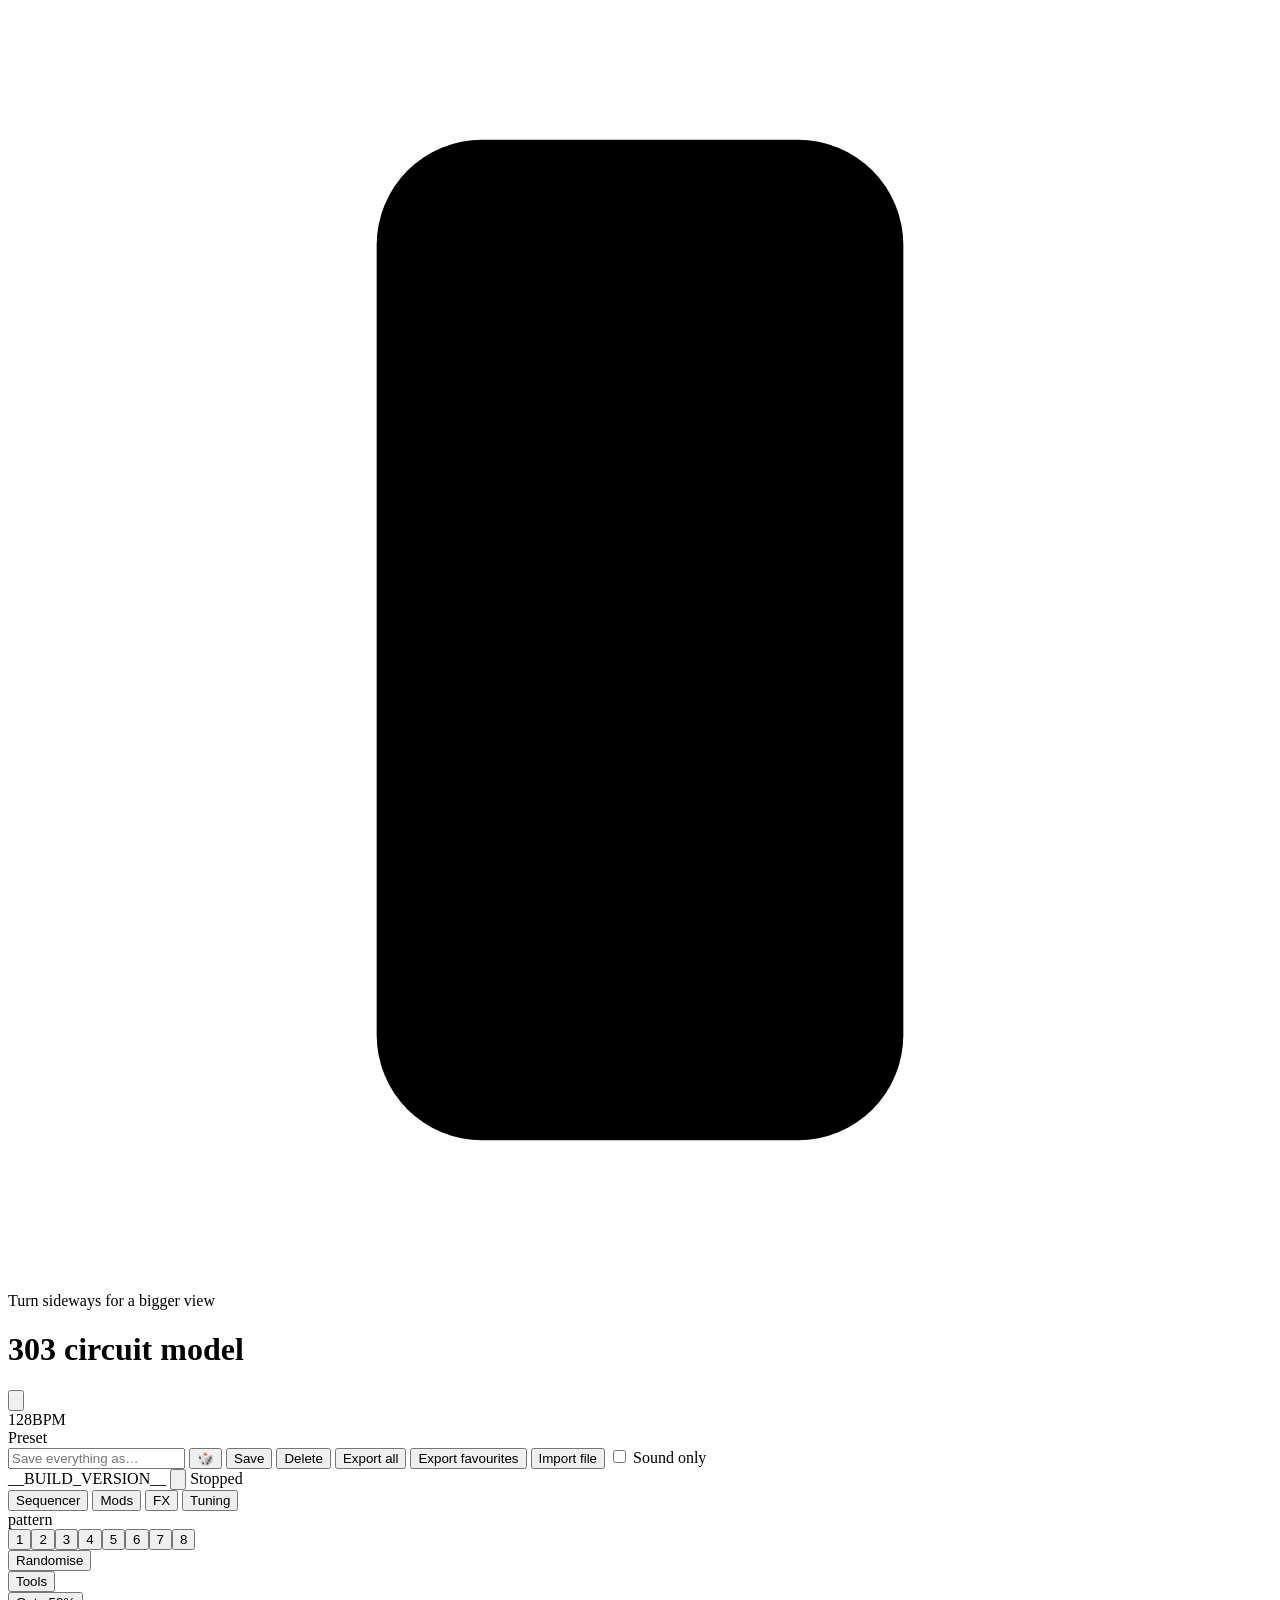
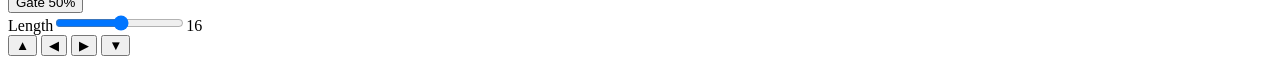
==== src/index.html @ d78f2672 "Try the Silkscreen pixel font as the UI font Self-hosted fonts/Silkscreen-Regular.woff2 (OFL) replac" ====
<!doctype html>
<html lang="en">
<meta charset="utf-8">
<meta name="viewport" content="width=device-width, initial-scale=1, maximum-scale=1, user-scalable=no, viewport-fit=cover">
<title>303 Circuit Model</title>
<link rel="manifest" href="manifest.webmanifest">
<meta name="theme-color" content="#181412">
<link rel="icon" href="icons/icon.svg" type="image/svg+xml">
<link rel="icon" href="icons/icon-192.png" sizes="192x192">
<link rel="apple-touch-icon" href="icons/apple-touch-icon.png">
<meta name="apple-mobile-web-app-capable" content="yes">
<meta name="mobile-web-app-capable" content="yes">
<meta name="apple-mobile-web-app-status-bar-style" content="black">
<meta name="apple-mobile-web-app-title" content="303">
<style>@font-face { font-family: 'Silkscreen'; font-style: normal; font-weight: 400; font-display: block; size-adjust: 72%; src: url(fonts/Silkscreen-Regular.woff2) format('woff2'); }</style>
<script>
// Inside the VST3 plug-in (plugin/) this page is the plug-in's screen: the plug-in hands it its saved storage and takes
// the engine messages, and the DAW's transport and tempo replace the Play button and Tempo dial. In a browser this is null.
const tbPlugin = (() => {
  const J = window.__JUCE__, d = J && J.initialisationData && J.initialisationData.tb303 && J.initialisationData.tb303[0];
  if (!d || !J.backend) return null;
  document.documentElement.dataset.plugin = '';
  const emit = (m) => J.backend.emitEvent('tb303', m), data = new Map(Object.entries(d.store || {}));
  const storage = { // a Storage the plug-in keeps (its own state for this instance, and a library shared by every instance)
    getItem: (k) => data.has(k) ? data.get(k) : null,
    setItem: (k, v) => { v = String(v); data.set(k, v); emit({ type: 'store', key: k, value: v }); },
    removeItem: (k) => { data.delete(k); emit({ type: 'store', key: k, value: null }); },
    key: (i) => [...data.keys()][i] ?? null,
    get length() { return data.size; },
  };
  return { info: d, storage, send: emit, on: (fn) => J.backend.addEventListener('tb303', fn) };
})();
const tbStore = tbPlugin ? tbPlugin.storage : (() => { try { return localStorage; } catch { return null; } })();
</script>
<script>try { const r = document.documentElement, t = JSON.parse(tbStore.getItem('tb303.lcdTheme')), v = JSON.parse(tbStore.getItem('tb303.lcdVars')); if (typeof t === 'string') r.dataset.lcd = t; if (JSON.parse(tbStore.getItem('tb303.lcdMode')) !== 'mono') r.dataset.lcdmode = 'colour'; if (v) for (const k in v) r.style.setProperty(k, v[k]); } catch {}</script>
<style>
/*@css*/
</style>
<div class="rotate" role="note"><svg viewBox="0 0 24 24" aria-hidden="true"><rect x="7" y="2.5" width="10" height="19" rx="2"/><path d="M11 18.5h2"/></svg><p>Turn sideways for a bigger view</p></div>
<div class="main">
  <header class="top">
    <h1 class="status">303 circuit model</h1>
    <button class="icon play" id="play" type="button" aria-label="Play"><svg viewBox="0 0 24 24" aria-hidden="true"><path class="tri" d="M7 4.5 L19.5 12 L7 19.5 Z"/><rect class="sq" x="6" y="6" width="12" height="12"/></svg></button>
    <div class="bpm">
      <div class="knob" id="bpm" tabindex="0" role="slider" aria-label="Tempo" aria-valuemin="60" aria-valuemax="200"></div>
      <div class="bpm-read"><output id="bpm-val">128</output><span class="label">BPM</span></div>
    </div>
    <div class="hp presets" id="prj-bar">
      <span class="label">Preset</span>
      <select id="prj-preset" aria-label="Presets" hidden></select><div class="pm" data-for="prj-preset"></div>
      <div class="pm-foot">
        <input id="prj-name" type="text" placeholder="Save everything as…" maxlength="40" aria-label="Preset name">
        <button type="button" id="prj-roll" title="Another name" aria-label="Suggest another name">🎲</button>
        <button type="button" id="prj-save">Save</button>
        <button type="button" id="prj-del">Delete</button>
        <button type="button" id="prj-export" title="Saves every preset under My presets to one file. Import file loads them all back in.">Export all</button>
        <button type="button" id="prj-exfav" title="Saves every starred preset, factory and your own, to one file in the same format as Export all.">Export favourites</button>
        <button type="button" id="prj-import">Import file</button>
        <label class="pm-opt" title="Loading a preset changes only the sound and effects, and keeps your patterns and tempo"><input type="checkbox" id="prj-sndonly"> Sound only</label>
        <input type="file" id="prj-file" accept=".json,application/json" hidden>
        <span class="hint" id="prj-msg" role="status"></span>
      </div>
    </div>
    <span class="sq-msg" id="sq-msg" role="status"></span>
    <span class="ver" id="ver" title="Build __BUILD_SHA__, __BUILD_DATE__">__BUILD_VERSION__</span>
    <button type="button" class="icon gear" id="open-options" aria-haspopup="dialog" aria-label="Options"><svg viewBox="0 0 24 24" aria-hidden="true"><path d="M10.3 2h3.4l.5 2.6 1.9.8 2.2-1.5 2.4 2.4-1.5 2.2.8 1.9 2.6.5v3.4l-2.6.5-.8 1.9 1.5 2.2-2.4 2.4-2.2-1.5-1.9.8-.5 2.6h-3.4l-.5-2.6-1.9-.8-2.2 1.5-2.4-2.4 1.5-2.2-.8-1.9L2 13.7v-3.4l2.6-.5.8-1.9-1.5-2.2 2.4-2.4 2.2 1.5 1.9-.8z M12 8.4a3.6 3.6 0 1 0 0 7.2a3.6 3.6 0 1 0 0-7.2z" fill-rule="evenodd"/></svg></button>
    <span class="status" id="status" role="status">Stopped</span>
  </header>

  <div class="panel dev" id="panel" data-title="TB-303 Voice"></div>

  <div class="tabs mtabs" id="mtabs" role="tablist" aria-label="Sections">
    <button type="button" role="tab" data-pane="seq">Sequencer</button>
    <button type="button" role="tab" data-pane="mods">Mods</button>
    <button type="button" role="tab" data-pane="fx">FX</button>
    <button type="button" role="tab" data-pane="tune">Tuning</button>
  </div>

  <section class="sq pane" id="pane-seq" data-title="Sequencer" role="tabpanel" aria-label="Sequencer">
    <div class="sq-body">
      <!-- controls above the roll (the pattern and what you do to it) and below it (a long Length slider; Gate is a menu beside Tools); Generate lives in the Randomise menu (key G) -->
      <div class="sq-row sq-bank">
        <span class="rlab">pattern</span>
        <div class="seg slots" id="bk-n" role="group" aria-label="Pattern slot"><button type="button" data-n="0" aria-pressed="false">1</button><button type="button" data-n="1" aria-pressed="false">2</button><button type="button" data-n="2" aria-pressed="false">3</button><button type="button" data-n="3" aria-pressed="false">4</button><button type="button" data-n="4" aria-pressed="false">5</button><button type="button" data-n="5" aria-pressed="false">6</button><button type="button" data-n="6" aria-pressed="false">7</button><button type="button" data-n="7" aria-pressed="false">8</button></div>
        <div class="chain-read" id="chain-read" hidden><span class="label">Chain</span><span class="ch-list"></span><button type="button" id="chain-clear" aria-label="Clear chain">×</button></div>
        <div class="fn rmenu"><button type="button" id="rm-btn" aria-haspopup="menu" aria-expanded="false" title="Randomise, alter, shuffle and generate the pattern">Randomise</button><div class="fn-menu" id="rm-menu" role="menu" hidden>
          <span class="mh">randomise</span>
          <button type="button" role="menuitem" data-rm="r-acc" title="New random accents on the notes; the notes, slides and octaves stay">Accents</button>
          <button type="button" role="menuitem" data-rm="r-sld" title="New random slides on the notes; the notes, accents and octaves stay">Slides</button>
          <button type="button" role="menuitem" data-rm="r-oct" title="New random octaves for the notes; the notes themselves, accents and slides stay">Octaves</button>
          <span class="mh">alter</span>
          <button type="button" role="menuitem" data-rm="a-acc" title="Vary the accents: about a quarter of the notes gain or lose an accent; again for more">Accents</button>
          <button type="button" role="menuitem" data-rm="a-sld" title="Vary the slides: about a quarter of the notes gain or lose a slide; again for more">Slides</button>
          <button type="button" role="menuitem" data-rm="a-oct" title="Vary the octaves: about a quarter of the notes jump an octave up or down; again for more">Octaves</button>
          <button type="button" role="menuitem" data-rm="alter" title="Vary the whole pattern: about a quarter of the steps change note, octave, accent, slide or rest">Whole pattern</button>
          <span class="mh">pattern</span>
          <button type="button" role="menuitem" data-rm="p-shuf" title="Move the steps around at random: notes keep their accents and slides, rests move too">Shuffle steps</button>
          <button type="button" role="menuitem" id="rand" title="New pattern from a random factory one, looped, reversed, doubled or shuffled; the length stays">Generate</button>
          <button type="button" role="menuitem" id="p-refill" title="Give every slot you have not edited a new generated pattern">Refill slots</button>
        </div></div>
        <div class="fn rmenu"><button type="button" id="tm-btn" aria-haspopup="menu" aria-expanded="false" title="Copy, paste, double, clear, undo and move the notes">Tools</button><div class="fn-menu" id="tm-menu" role="menu" hidden>
          <span class="mh">pattern</span>
          <button type="button" role="menuitem" id="p-copy" title="Copy this pattern">Copy</button>
          <button type="button" role="menuitem" id="p-paste" title="Paste over this pattern" disabled>Paste</button>
          <button type="button" role="menuitem" id="p-dup" title="Repeat the pattern until it fills 16 steps, or 32 if it is already 16 or more">Double</button>
          <button type="button" role="menuitem" id="p-clear" title="Clear every step of this pattern">Clear</button>
          <button type="button" role="menuitem" id="p-undo" title="Undo the last change to a pattern" disabled>Undo</button>
          <span class="mh">move notes</span>
          <button type="button" role="menuitem" data-rm="nu-up" title="Every note up a semitone">Up a semitone</button>
          <button type="button" role="menuitem" data-rm="nu-dn" title="Every note down a semitone">Down a semitone</button>
          <button type="button" role="menuitem" data-rm="nu-oup" title="Every note up an octave">Up an octave</button>
          <button type="button" role="menuitem" data-rm="nu-odn" title="Every note down an octave">Down an octave</button>
          <button type="button" role="menuitem" data-rm="rot-l" title="Shift the pattern a step left (the first step goes to the end)">Shift a step left</button>
          <button type="button" role="menuitem" data-rm="rot-r" title="Shift the pattern a step right (the last step comes to the front)">Shift a step right</button>
          <span class="mh">chain</span>
          <button type="button" role="menuitem" data-rm="join" title="Join every chained pattern into one and copy it, ready to paste into a slot">Join chain and copy</button>
        </div></div>
        <!-- Gate (Johnny: "call it gate", was the Step len slider): how long each note sounds, picked from a menu like Randomise and Tools; items drawn by renderSide -->
        <div class="fn rmenu gmenu"><button type="button" id="gm-btn" aria-haspopup="menu" aria-expanded="false" title="Gate: how long each note sounds, as a share of the step">Gate <span id="o-gate">50%</span></button><div class="fn-menu" id="gm-menu" role="menu" hidden></div></div>
      </div>
      <div class="seqwrap"><div class="seq" id="seq" role="grid" aria-label="Pattern"></div></div>
      <div class="sq-foot"><div class="sq-foot-rows">
      <div class="sq-row sq-side">
        <label class="sld len"><span>Length</span><input type="range" data-a="len" min="1" max="64" step="1" aria-label="Pattern length"><output id="o-len">16</output></label>
      </div></div>
        <!-- a cross of four (Johnny): up and down move every note a semitone (Shift for an octave), left and right shift the pattern a step -->
        <div class="nudge dpad" role="group" aria-label="Move the notes">
          <button type="button" class="dp-up" data-nudge="1" title="Every note up a semitone, Shift-click for an octave" aria-label="Notes up">▲</button>
          <button type="button" class="dp-lt" data-rot="-1" title="Shift the pattern a step left (the first step goes to the end)" aria-label="Shift the pattern left">◀</button>
          <button type="button" class="dp-rt" data-rot="1" title="Shift the pattern a step right (the last step comes to the front)" aria-label="Shift the pattern right">▶</button>
          <button type="button" class="dp-dn" data-nudge="-1" title="Every note down a semitone, Shift-click for an octave" aria-label="Notes down">▼</button>
        </div>
      </div>
    </div>
  </section>

  <div class="pane" data-title="Mods" id="pane-mods" role="tabpanel" aria-label="Mods" hidden><div class="mods" id="mods" aria-label="Common mods"></div></div>

  <div class="pane tupane" data-title="Tuning" id="pane-tune" role="tabpanel" aria-label="Tuning" hidden>
    <div class="sq-row tu-top">
      <span class="rlab">tuning</span>
      <div class="acts" id="tu-sys">
        <button type="button" data-t="just" aria-pressed="false" title="Pure intervals from the root (5-limit just intonation): thirds and fifths beat-free, far keys sour">Just</button>
        <button type="button" data-t="pyth" aria-pressed="false" title="Pure fifths from the root: bright, wide major thirds">Pythagorean</button>
        <button type="button" data-t="mean" aria-pressed="false" title="Quarter-comma meantone from the root: pure major thirds, one howling wolf fifth">Meantone</button>
        <button type="button" data-t="drift" title="Every note a few cents out at random, like an old unit whose DAC has drifted">Drift</button>
      </div>
      <div class="acts tu-end"><button type="button" id="tu-reset" title="Every note back to 0 cents: equal temperament, the stock 303">Reset</button><button type="button" id="tu-undo" disabled>Undo</button></div>
    </div>
    <div class="tu-faders" id="tu-faders" role="group" aria-label="Fine tune of each note, in cents, the same in every octave"></div>
    <div class="sq-row tu-foot">
      <span class="rlab">root</span>
      <div class="seg slots" id="tu-root" role="group" aria-label="Root of the temperament"><button type="button" data-r="0" aria-pressed="false">c</button><button type="button" data-r="1" aria-pressed="false">c♯</button><button type="button" data-r="2" aria-pressed="false">d</button><button type="button" data-r="3" aria-pressed="false">d♯</button><button type="button" data-r="4" aria-pressed="false">e</button><button type="button" data-r="5" aria-pressed="false">f</button><button type="button" data-r="6" aria-pressed="false">f♯</button><button type="button" data-r="7" aria-pressed="false">g</button><button type="button" data-r="8" aria-pressed="false">g♯</button><button type="button" data-r="9" aria-pressed="false">a</button><button type="button" data-r="10" aria-pressed="false">a♯</button><button type="button" data-r="11" aria-pressed="false">b</button></div>
    </div>
  </div>

  <div class="pane fxpane" data-title="Effects" id="pane-fx" role="tabpanel" aria-label="Effects" hidden>
    <section class="fxb" id="fx-fold" aria-label="Buchla 259 wavefolder" title="Buchla 259 timbre circuit: five folding cells and a direct path (Esqueda et al., DAFx-17), ahead of the drive. Timbre is the gain into the cells, Symmetry a DC offset.">
      <div class="fxh"><button type="button" class="onoff" id="fx-fold-on" aria-pressed="false">Off</button><span class="fxname">Folder</span><span class="fxsub">Buchla 259</span></div>
      <div class="fxknobs" id="fx-fold-knobs"></div>
    </section>
    <section class="fxb" id="fx-rat" aria-label="Drive">
      <div class="fxh"><button type="button" class="onoff" id="fx-rat-on" aria-pressed="false">Off</button><span class="fxname">Drive</span>
        <div class="fn rmenu tmenu" id="drv-type" data-label="Drive pedal"></div></div>
      <div class="fxknobs" id="fx-rat-knobs"></div>
    </section>
    <section class="fxb" id="fx-dly" aria-label="Digital delay">
      <div class="fxh"><button type="button" class="onoff" id="fx-dly-on" aria-pressed="false">Off</button><span class="fxname">Delay</span><span class="fxsub">tempo synced, tone on the repeats</span>
        <div class="seg cmp-mode" id="dly-mode" role="radiogroup" aria-label="Delay mode"><button type="button" role="radio" data-m="1">Ping-pong</button><button type="button" role="radio" data-m="0">Mono</button></div></div>
      <div class="fxknobs" id="fx-dly-knobs"></div>
    </section>
    <section class="fxb blk-cmp" id="fx-cmp" aria-label="Compactor sidechain" title="Ducks the delay and reverb returns when the synth plays. Amount: how deep and how easily it ducks. Release: how fast the returns come back.">
      <div class="fxh"><span class="fxname">Compactor</span><span class="fxsub">ducks the returns under the synth</span></div>
      <div class="fxknobs" id="fx-cmp-knobs"></div>
    </section>
    <div class="fx-row2">
    <section class="fxb blk-lex" id="fx-lex" aria-label="Reverb">
      <div class="fxh lex-head">
        <button type="button" class="onoff" id="fx-lex-on" aria-pressed="false">Off</button>
        <span class="fxname">Reverb</span>
        <div class="fn rmenu tmenu" id="rev-type" data-label="Reverb type"></div>
        <div class="fn rmenu tmenu" id="rev-prog" data-label="Program"></div>
      </div>
      <div class="fxknobs" id="fx-lex-knobs"></div>
    </section>
    <section class="fxb" id="fx-flg" aria-label="Flanger">
      <div class="fxh"><button type="button" class="onoff" id="fx-flg-on" aria-pressed="false">Off</button>
        <div class="seg cmp-mode" id="flg-mode" role="radiogroup" aria-label="Flanger mode"><button type="button" role="radio" data-m="0">Flanger</button><button type="button" role="radio" data-m="1">Chorus</button></div></div>
      <div class="fxknobs" id="fx-flg-knobs"></div>
    </section>
    </div>
    <section class="fxb blk-route" id="fx-route" aria-label="FX routing">
      <svg class="route-dia" id="route-dia" viewBox="0 0 560 60" role="group" aria-label="Signal path through the effects. Click a block to switch it on or off."></svg>
      <div class="route-ctl">
        <div class="seg" id="route-order" role="radiogroup" aria-label="Folder and drive order"><button type="button" role="radio" data-v="0" title="The folder first, then the drive pedal (the stock order)">fold → drive</button><button type="button" role="radio" data-v="1" title="The drive pedal first, then the folder: folds the clipped wave">drive → fold</button></div>
        <div class="seg" id="route-ret" role="radiogroup" aria-label="Delay and reverb routing"><button type="button" role="radio" data-v="0" title="Delay and reverb both fed from the synth, side by side (the stock routing)">parallel</button><button type="button" role="radio" data-v="0.5" title="The delay feeds the reverb: the echoes are reverberated">dly → rev</button><button type="button" role="radio" data-v="1" title="The reverb feeds the delay: the reverb tail is echoed">rev → dly</button></div>
      </div>
    </section>
  </div>
</div>

<dialog id="options" aria-labelledby="opt-title">
  <div class="opt-head">
    <h2 id="opt-title">Options</h2>
    <div class="tabs otabs" id="otabs" role="tablist" aria-label="Options sections"><button type="button" role="tab" data-sec="midi" aria-selected="true">MIDI</button><button type="button" role="tab" data-sec="colours" aria-selected="false">Colours</button><button type="button" role="tab" data-sec="about" aria-selected="false">About</button></div>
    <button type="button" class="icon xbtn" id="close-options" aria-label="Close options"><svg viewBox="0 0 24 24" aria-hidden="true"><path d="M5 5 L19 19 M19 5 L5 19" stroke="currentColor" stroke-width="2.4" stroke-linecap="square" fill="none"/></svg></button>
  </div>
  <div class="opt-body">
    <section class="osec" id="osec-midi" role="tabpanel" aria-label="MIDI">
      <p class="hint" id="midi-status">Front-panel dials follow MIDI CC from any input, on any channel.</p>
      <dl class="readouts" id="midi-map"></dl>
    </section>
    <section class="osec" id="osec-colours" role="tabpanel" aria-label="Colours" hidden>
      <div class="lcd-mode"><span>mode</span><div class="seg" id="lcd-mode" role="group" aria-label="Screen colour mode"><button type="button" data-mode="mono" aria-pressed="false">Mono</button><button type="button" data-mode="colour" aria-pressed="true">Grey + colour</button></div></div>
      <div class="lcd-swatches" id="lcd-swatches" role="radiogroup" aria-label="Screen colour"></div>
      <div class="lcd-look" id="lcd-look">
        <label class="sld"><span>Brightness</span><input type="range" data-look="bright" min="-50" max="50" step="1" value="0" aria-label="Screen brightness"><output>0</output></label>
        <label class="sld"><span>Saturation</span><input type="range" data-look="sat" min="0" max="200" step="1" value="100" aria-label="Screen saturation"><output>100%</output></label>
        <label class="sld"><span>Dirt</span><input type="range" data-look="dirt" min="0" max="200" step="1" value="0" aria-label="Dirt on the glass"><output>0%</output></label>
        <label class="sld"><span>Grain</span><input type="range" data-look="grain" min="0" max="250" step="1" value="100" aria-label="Pixel grain"><output>100%</output></label>
        <button type="button" id="lcd-look-reset">Reset</button>
      </div>
    </section>
    <section class="osec" id="osec-about" role="tabpanel" aria-label="About" hidden>
      <div class="opt-install"><button type="button" id="opt-install">Install app</button><span id="opt-install-msg" role="status"></span></div>
      <div class="notes">
        <p><strong>Source.</strong> Roland main board schematic, Feb 19 1982, with unclear values read from the TD-3 clone sheet. Parts on neither sheet are estimates. Running at <span id="rate">2× oversampling</span>.</p>
        <p><strong>Pitch and VCO.</strong> A 6-bit R-2R ladder from 5.333 V gives 1/12 V per step. An exponential current charges C33 from 5.5 V to 12 V, then resets, smoothed with a polyBLEP.</p>
        <p><strong>VCF.</strong> Four coupled ladder stages with a tanh law per transistor pair, 18n bottom cap and 33n above, solved implicitly. Full feedback (k = 17) self-oscillates.</p>
        <p><strong>Envelopes and VCA.</strong> C62 decays through R138 + VR6 (200 ms to 2.5 s). Accent shorts VR6 and charges the sweep cap. The OTA VCA gets resonance compensation through C76/R100, and normal notes fade in through R_SOFT.</p>
        <p><strong>Mods.</strong> The Mods page parts map mostly to Devil Fish controls: Normal and Accent decay, VEG decay, Soft attack, Slide time, Sweep speed and self-oscillating resonance.</p>
        <p><strong>Lexicon 224.</strong> Runs on its own 20 kHz clock with 12-bit gain-ranging converters, 16-bit words and a shared 32K-word delay memory. The core is Dattorro's published Griesinger-style plate network; the 224's own microcode is not public, so the hall, chamber, room and chorus variants are estimates.</p>
        <p><strong>Plate, Spring, Convolution.</strong> The other reverbs on the same slot: Dattorro's published plate as he gives it, a dispersive spring tank after Välimäki, Parker and Abel (stretched allpasses in a delay loop), and partitioned FFT convolution of real impulse responses (below) plus generated ones.</p>
        <p><strong>Convolution IRs.</strong> EMT 140 plate impulse responses by Greg Hopkins (CC BY). Room, silo, garage, Musikverein and On a Star impulse responses from Voxengo, free for any use. Trimmed to 3 s at 48 kHz; see irs/CREDITS.md.</p>
        <p><strong>RAT.</strong> LM308 stage with gain-bandwidth and slew limits from its 30p cap, 1N914 diodes to ground, then the 3.3n filter.</p>
      </div>
    </section>
  </div>
</dialog>

<!-- the voice model: used here for readouts and the fallback engine, and loaded again into the AudioWorklet -->
<script id="model">
/*@model*/
</script>
<script id="worklet-src" type="text/plain">
/*@worklet*/
</script>
<script>
(() => {
/*@app*/
})();
</script>
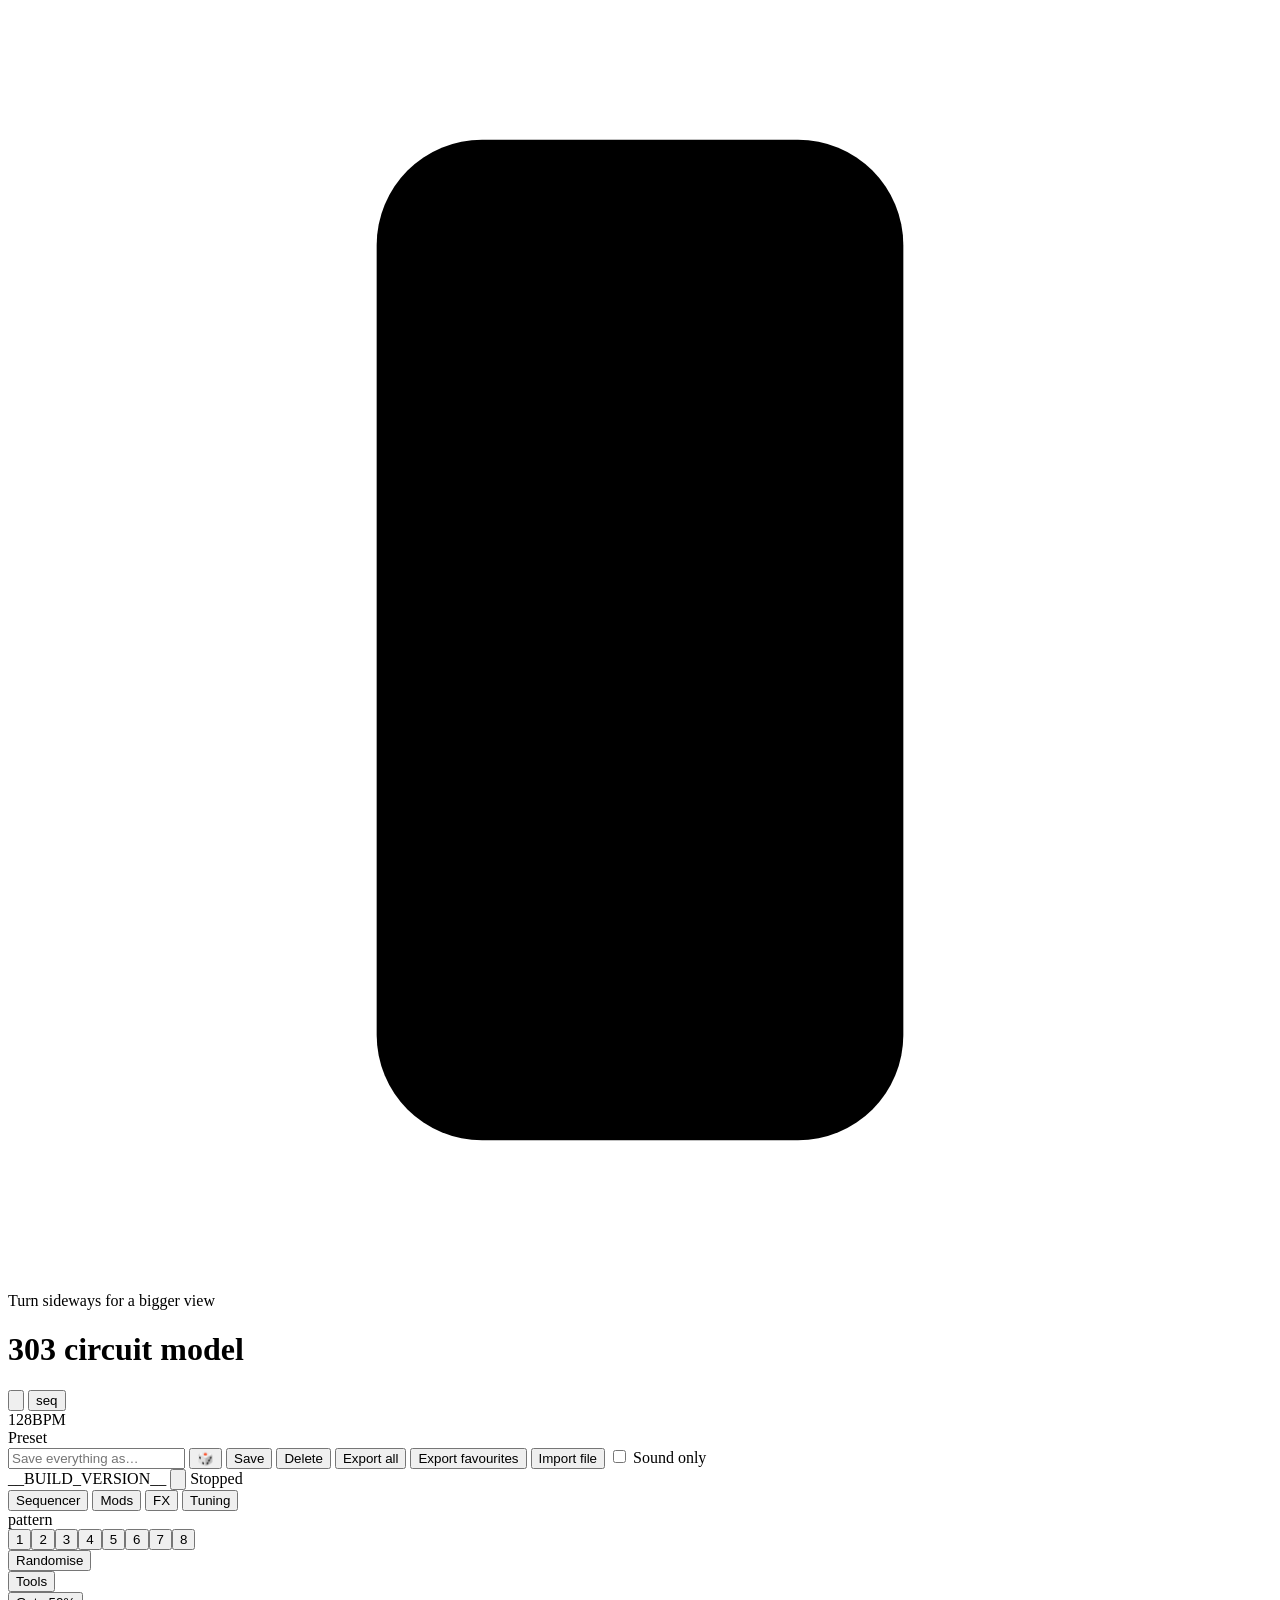
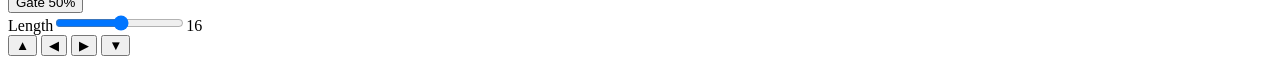
==== commit 9cd95855: "Seq on/off button: with the sequencer off, MIDI notes play the synth (web app and plug-in) A small S" ====
--- a/src/index.html
+++ b/src/index.html
@@ -12,7 +12,7 @@
 <meta name="mobile-web-app-capable" content="yes">
 <meta name="apple-mobile-web-app-status-bar-style" content="black">
 <meta name="apple-mobile-web-app-title" content="303">
-<style>@font-face { font-family: 'Silkscreen'; font-style: normal; font-weight: 400; font-display: block; size-adjust: 72%; src: url(fonts/Silkscreen-Regular.woff2) format('woff2'); }</style>
+<style>@font-face { font-family: 'VT323'; font-style: normal; font-weight: 400; font-display: block; src: url(fonts/VT323-Regular.ttf) format('truetype'); }</style>
 <script>
 // Inside the VST3 plug-in (plugin/) this page is the plug-in's screen: the plug-in hands it its saved storage and takes
 // the engine messages, and the DAW's transport and tempo replace the Play button and Tempo dial. In a browser this is null.
@@ -41,6 +41,7 @@
   <header class="top">
     <h1 class="status">303 circuit model</h1>
     <button class="icon play" id="play" type="button" aria-label="Play"><svg viewBox="0 0 24 24" aria-hidden="true"><path class="tri" d="M7 4.5 L19.5 12 L7 19.5 Z"/><rect class="sq" x="6" y="6" width="12" height="12"/></svg></button>
+    <button class="seqbtn" id="seq-on" type="button" aria-pressed="true" aria-label="Sequencer on">seq</button>
     <div class="bpm">
       <div class="knob" id="bpm" tabindex="0" role="slider" aria-label="Tempo" aria-valuemin="60" aria-valuemax="200"></div>
       <div class="bpm-read"><output id="bpm-val">128</output><span class="label">BPM</span></div>
@@ -67,7 +68,7 @@
     <span class="status" id="status" role="status">Stopped</span>
   </header>
 
-  <div class="panel dev" id="panel" data-title="TB-303 Voice"></div>
+  <div class="panel dev" id="panel" data-title="303 Voice"></div>
 
   <div class="tabs mtabs" id="mtabs" role="tablist" aria-label="Sections">
     <button type="button" role="tab" data-pane="seq">Sequencer</button>
@@ -155,8 +156,8 @@
   </div>
 
   <div class="pane fxpane" data-title="Effects" id="pane-fx" role="tabpanel" aria-label="Effects" hidden>
-    <section class="fxb" id="fx-fold" aria-label="Buchla 259 wavefolder" title="Buchla 259 timbre circuit: five folding cells and a direct path (Esqueda et al., DAFx-17), ahead of the drive. Timbre is the gain into the cells, Symmetry a DC offset.">
-      <div class="fxh"><button type="button" class="onoff" id="fx-fold-on" aria-pressed="false">Off</button><span class="fxname">Folder</span><span class="fxsub">Buchla 259</span></div>
+    <section class="fxb" id="fx-fold" aria-label="West coast wavefolder" title="West coast timbre circuit: five folding cells and a direct path (Esqueda et al., DAFx-17), ahead of the drive. Timbre is the gain into the cells, Symmetry a DC offset.">
+      <div class="fxh"><button type="button" class="onoff" id="fx-fold-on" aria-pressed="false">Off</button><span class="fxname">Folder</span><span class="fxsub">west coast timbre</span></div>
       <div class="fxknobs" id="fx-fold-knobs"></div>
     </section>
     <section class="fxb" id="fx-rat" aria-label="Drive">
@@ -169,8 +170,8 @@
         <div class="seg cmp-mode" id="dly-mode" role="radiogroup" aria-label="Delay mode"><button type="button" role="radio" data-m="1">Ping-pong</button><button type="button" role="radio" data-m="0">Mono</button></div></div>
       <div class="fxknobs" id="fx-dly-knobs"></div>
     </section>
-    <section class="fxb blk-cmp" id="fx-cmp" aria-label="Compactor sidechain" title="Ducks the delay and reverb returns when the synth plays. Amount: how deep and how easily it ducks. Release: how fast the returns come back.">
-      <div class="fxh"><span class="fxname">Compactor</span><span class="fxsub">ducks the returns under the synth</span></div>
+    <section class="fxb blk-cmp" id="fx-cmp" aria-label="Ducker" title="Ducks the delay and reverb returns when the synth plays. Amount: how deep and how easily it ducks. Release: how fast the returns come back.">
+      <div class="fxh"><span class="fxname">Ducker</span><span class="fxsub">ducks the returns under the synth</span></div>
       <div class="fxknobs" id="fx-cmp-knobs"></div>
     </section>
     <div class="fx-row2">
@@ -224,17 +225,42 @@
     <section class="osec" id="osec-about" role="tabpanel" aria-label="About" hidden>
       <div class="opt-install"><button type="button" id="opt-install">Install app</button><span id="opt-install-msg" role="status"></span></div>
       <div class="notes">
-        <p><strong>Source.</strong> Roland main board schematic, Feb 19 1982, with unclear values read from the TD-3 clone sheet. Parts on neither sheet are estimates. Running at <span id="rate">2× oversampling</span>.</p>
+        <p><strong>303 Circuit Model</strong> <span class="about-ver"></span>, by Johnny. Free and open source under the GNU AGPL v3, with no warranty. Source, licence, downloads and bug reports: github.com/johnnyhawk02/tb303-circuit-model.</p>
+        <p><strong>Privacy.</strong> No accounts, no tracking, nothing sent anywhere. Your presets and settings stay in this browser (in the plug-in, in one file on your computer).</p>
+        <p><strong>Trademarks.</strong> Not affiliated with or endorsed by Roland, Behringer or the makers of any gear it is modelled on. Product names belong to their owners and are mentioned only to describe the circuits.</p>
+        <p><strong>Source.</strong> The original 1982 main board schematic, with values that sheet does not show clearly read from a modern clone's schematic. Parts on neither sheet are estimates. Running at <span id="rate">2× oversampling</span>.</p>
         <p><strong>Pitch and VCO.</strong> A 6-bit R-2R ladder from 5.333 V gives 1/12 V per step. An exponential current charges C33 from 5.5 V to 12 V, then resets, smoothed with a polyBLEP.</p>
         <p><strong>VCF.</strong> Four coupled ladder stages with a tanh law per transistor pair, 18n bottom cap and 33n above, solved implicitly. Full feedback (k = 17) self-oscillates.</p>
         <p><strong>Envelopes and VCA.</strong> C62 decays through R138 + VR6 (200 ms to 2.5 s). Accent shorts VR6 and charges the sweep cap. The OTA VCA gets resonance compensation through C76/R100, and normal notes fade in through R_SOFT.</p>
-        <p><strong>Mods.</strong> The Mods page parts map mostly to Devil Fish controls: Normal and Accent decay, VEG decay, Soft attack, Slide time, Sweep speed and self-oscillating resonance.</p>
-        <p><strong>Lexicon 224.</strong> Runs on its own 20 kHz clock with 12-bit gain-ranging converters, 16-bit words and a shared 32K-word delay memory. The core is Dattorro's published Griesinger-style plate network; the 224's own microcode is not public, so the hall, chamber, room and chorus variants are estimates.</p>
+        <p><strong>Mods.</strong> The Mods page parts map mostly to the controls of the best-known 303 mod kits: Normal and Accent decay, VEG decay, Soft attack, Slide time, Sweep speed and self-oscillating resonance.</p>
+        <p><strong>Digital 224.</strong> Runs on its own 20 kHz clock with 12-bit gain-ranging converters, 16-bit words and a shared 32K-word delay memory. The core is Dattorro's published Griesinger-style plate network; the original unit's microcode is not public, so the hall, chamber, room and chorus variants are estimates.</p>
         <p><strong>Plate, Spring, Convolution.</strong> The other reverbs on the same slot: Dattorro's published plate as he gives it, a dispersive spring tank after Välimäki, Parker and Abel (stretched allpasses in a delay loop), and partitioned FFT convolution of real impulse responses (below) plus generated ones.</p>
-        <p><strong>Convolution IRs.</strong> EMT 140 plate impulse responses by Greg Hopkins (CC BY). Room, silo, garage, Musikverein and On a Star impulse responses from Voxengo, free for any use. Trimmed to 3 s at 48 kHz; see irs/CREDITS.md.</p>
-        <p><strong>RAT.</strong> LM308 stage with gain-bandwidth and slew limits from its 30p cap, 1N914 diodes to ground, then the 3.3n filter.</p>
-      </div>
-    </section>
+        <p><strong>Convolution IRs.</strong> Plate impulse responses by Greg Hopkins (CC BY). Room, silo, garage, Musikverein and On a Star impulse responses from Voxengo, free for any use. Trimmed to 3 s at 48 kHz; see irs/CREDITS.md.</p>
+        <p><strong>Rodent drive.</strong> LM308 stage with gain-bandwidth and slew limits from its 30p cap, 1N914 diodes to ground, then the 3.3n filter.</p>
+      </div>
+    </section>
+  </div>
+</dialog>
+
+<!-- a dial's own step sequencer (ctlseq.js): long-press or right-click a dial -->
+<dialog id="cseq" aria-labelledby="cseq-title">
+  <div class="cs-head">
+    <h2 id="cseq-title"><span id="cseq-name">cutoff</span> seq</h2>
+    <button type="button" class="onoff" id="cseq-on" aria-pressed="true">On</button>
+    <output class="cs-val" id="cseq-val" aria-live="off">step 1  0%</output>
+  </div>
+  <div class="seg cs-pages" id="cseq-pages" role="tablist" aria-label="Step pages"></div>
+  <div class="cs-steps" id="cseq-steps" tabindex="0" role="slider" aria-label="Steps: drag to paint; Left and Right pick a step, Up and Down move it" aria-valuemin="-100" aria-valuemax="100"></div>
+  <div class="cs-bars" id="cseq-bars">
+    <label class="sld"><span>length</span><input type="range" id="cseq-len" min="2" max="64" step="1" aria-label="Sequence length"><output id="cseq-len-out">16</output></label>
+    <label class="sld"><span>slew</span><input type="range" id="cseq-slew" min="0" max="100" step="5" aria-label="Slew: glide to each step"><output id="cseq-slew-out">off</output></label>
+    <label class="sld"><span>speed</span><input type="range" id="cseq-speed" min="0" max="7" step="1" aria-label="Speed: how long each step lasts"><output id="cseq-speed-out">1/16</output></label>
+    <label class="sld"><span>depth</span><input type="range" id="cseq-depth" min="0" max="100" step="5" aria-label="Depth: how far the steps move the dial"><output id="cseq-depth-out">±50%</output></label>
+  </div>
+  <div class="cs-foot">
+    <button type="button" id="cseq-rand">Randomise</button>
+    <button type="button" id="cseq-kind" aria-label="Kind of randomise (click for the next)">random</button>
+    <button type="button" id="cseq-done">Done</button>
   </div>
 </dialog>
 
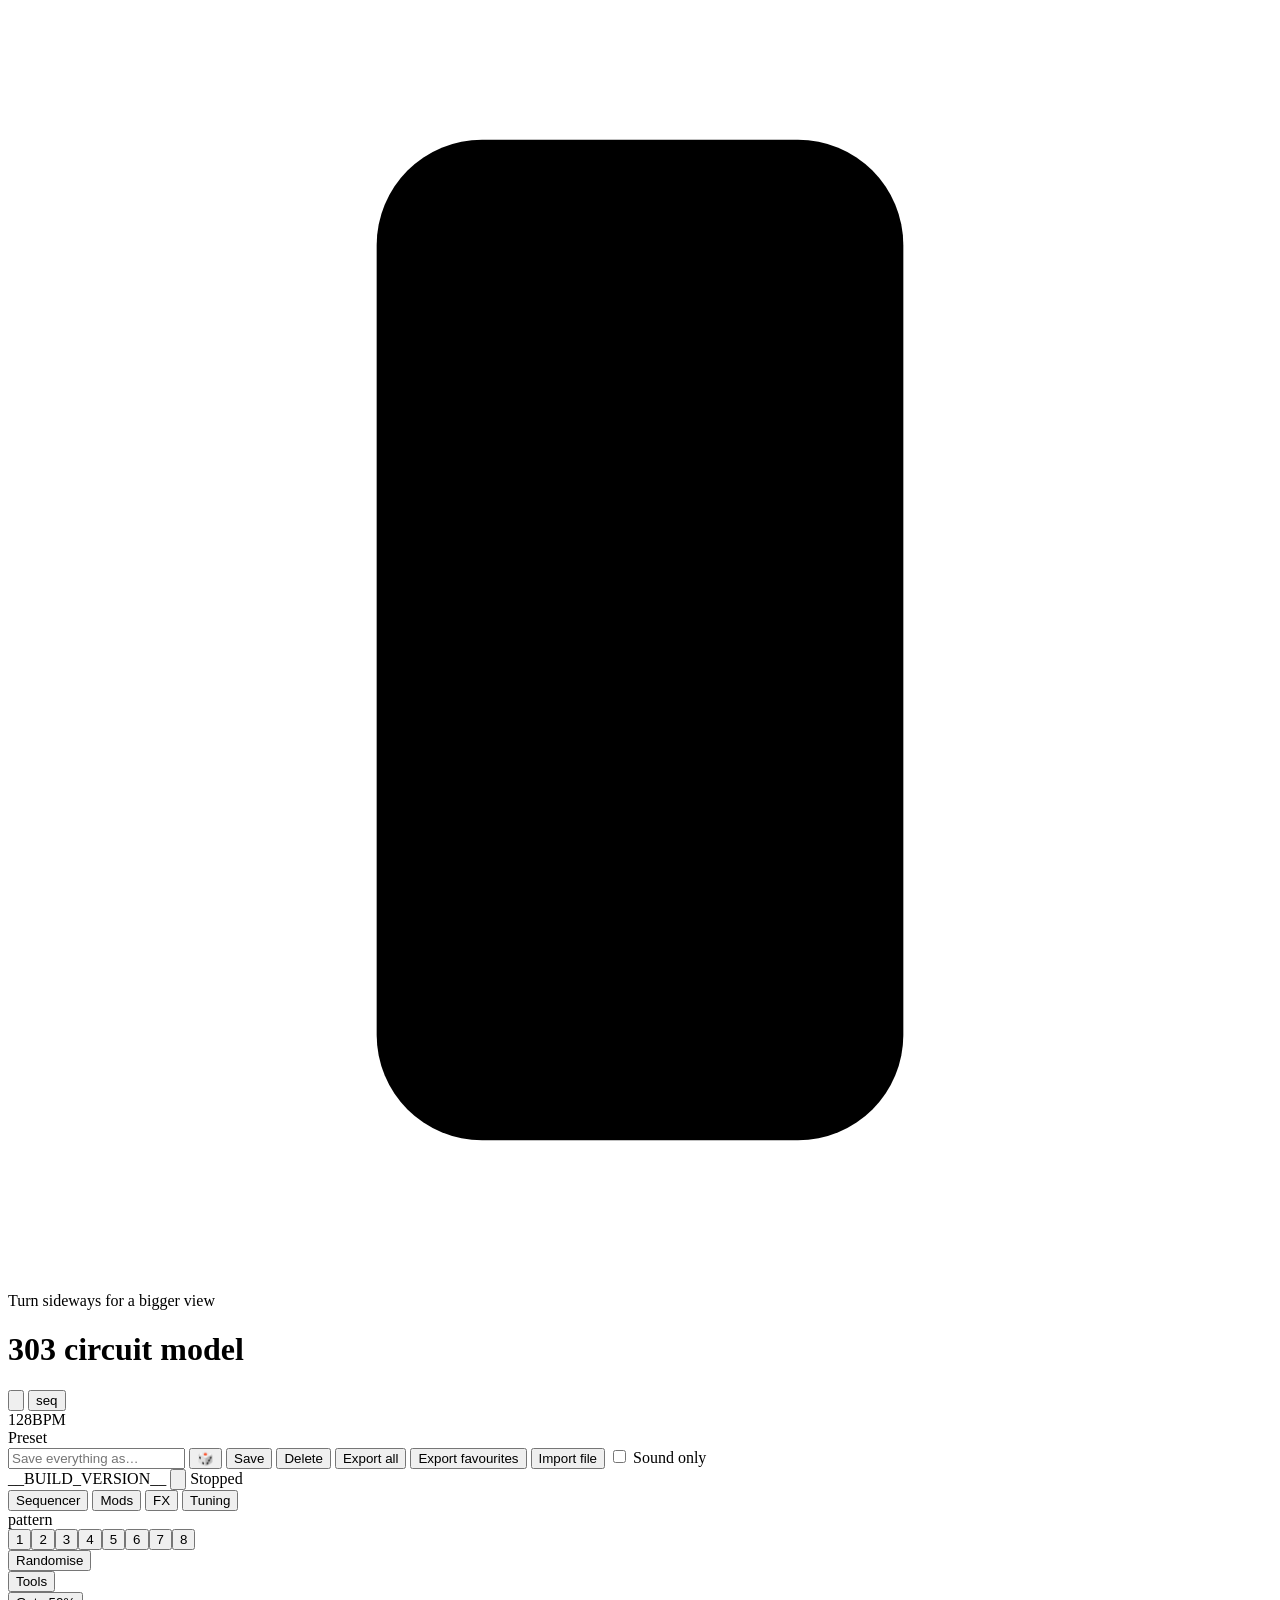
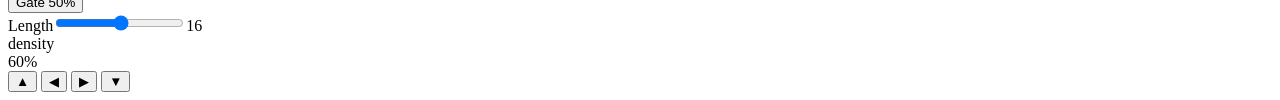
==== commit d7eb00d9: "Density dial in the sequencer foot for Generate, Refill and Alter A small dial left of the cross set" ====
--- a/src/index.html
+++ b/src/index.html
@@ -86,16 +86,16 @@
         <div class="chain-read" id="chain-read" hidden><span class="label">Chain</span><span class="ch-list"></span><button type="button" id="chain-clear" aria-label="Clear chain">×</button></div>
         <div class="fn rmenu"><button type="button" id="rm-btn" aria-haspopup="menu" aria-expanded="false" title="Randomise, alter, shuffle and generate the pattern">Randomise</button><div class="fn-menu" id="rm-menu" role="menu" hidden>
           <span class="mh">randomise</span>
-          <button type="button" role="menuitem" data-rm="r-acc" title="New random accents on the notes; the notes, slides and octaves stay">Accents</button>
-          <button type="button" role="menuitem" data-rm="r-sld" title="New random slides on the notes; the notes, accents and octaves stay">Slides</button>
-          <button type="button" role="menuitem" data-rm="r-oct" title="New random octaves for the notes; the notes themselves, accents and slides stay">Octaves</button>
+          <button type="button" role="menuitem" data-rm="r-acc" title="New random accents on the notes, mostly on the beat; the notes, slides and octaves stay">Accents</button>
+          <button type="button" role="menuitem" data-rm="r-sld" title="New random slides into the next played note, most across octave jumps; the notes, accents and octaves stay">Slides</button>
+          <button type="button" role="menuitem" data-rm="r-oct" title="A new register for the riff with the odd octave jump; the notes themselves, accents and slides stay">Octaves</button>
           <span class="mh">alter</span>
           <button type="button" role="menuitem" data-rm="a-acc" title="Vary the accents: about a quarter of the notes gain or lose an accent; again for more">Accents</button>
           <button type="button" role="menuitem" data-rm="a-sld" title="Vary the slides: about a quarter of the notes gain or lose a slide; again for more">Slides</button>
           <button type="button" role="menuitem" data-rm="a-oct" title="Vary the octaves: about a quarter of the notes jump an octave up or down; again for more">Octaves</button>
-          <button type="button" role="menuitem" data-rm="alter" title="Vary the whole pattern: about a quarter of the steps change note, octave, accent, slide or rest">Whole pattern</button>
+          <button type="button" role="menuitem" data-rm="alter" title="Vary the whole pattern: about a quarter of the steps change note (staying in the pattern's key), octave, accent, slide or rest">Whole pattern</button>
           <span class="mh">pattern</span>
-          <button type="button" role="menuitem" data-rm="p-shuf" title="Move the steps around at random: notes keep their accents and slides, rests move too">Shuffle steps</button>
+          <button type="button" role="menuitem" data-rm="p-shuf" title="Deal the beats (groups of 4 steps) out in a new order, so each beat keeps its groove; short or odd-length patterns shuffle single steps">Shuffle steps</button>
           <button type="button" role="menuitem" id="rand" title="New pattern from a random factory one, looped, reversed, doubled or shuffled; the length stays">Generate</button>
           <button type="button" role="menuitem" id="p-refill" title="Give every slot you have not edited a new generated pattern">Refill slots</button>
         </div></div>
@@ -124,6 +124,8 @@
       <div class="sq-row sq-side">
         <label class="sld len"><span>Length</span><input type="range" data-a="len" min="1" max="64" step="1" aria-label="Pattern length"><output id="o-len">16</output></label>
       </div></div>
+        <!-- Density (Johnny: "needs a density knob"): how many steps Generate and Refill fill with notes -->
+        <div class="sq-dens"><span class="dname">density</span><div class="knob" id="sq-dens" tabindex="0" role="slider" aria-label="Density" aria-valuemin="10" aria-valuemax="100" title="Density: how many steps Generate and Refill fill with notes (Alter leans towards it too); double-click for 60%"></div><output id="o-dens">60%</output></div>
         <!-- a cross of four (Johnny): up and down move every note a semitone (Shift for an octave), left and right shift the pattern a step -->
         <div class="nudge dpad" role="group" aria-label="Move the notes">
           <button type="button" class="dp-up" data-nudge="1" title="Every note up a semitone, Shift-click for an octave" aria-label="Notes up">▲</button>
